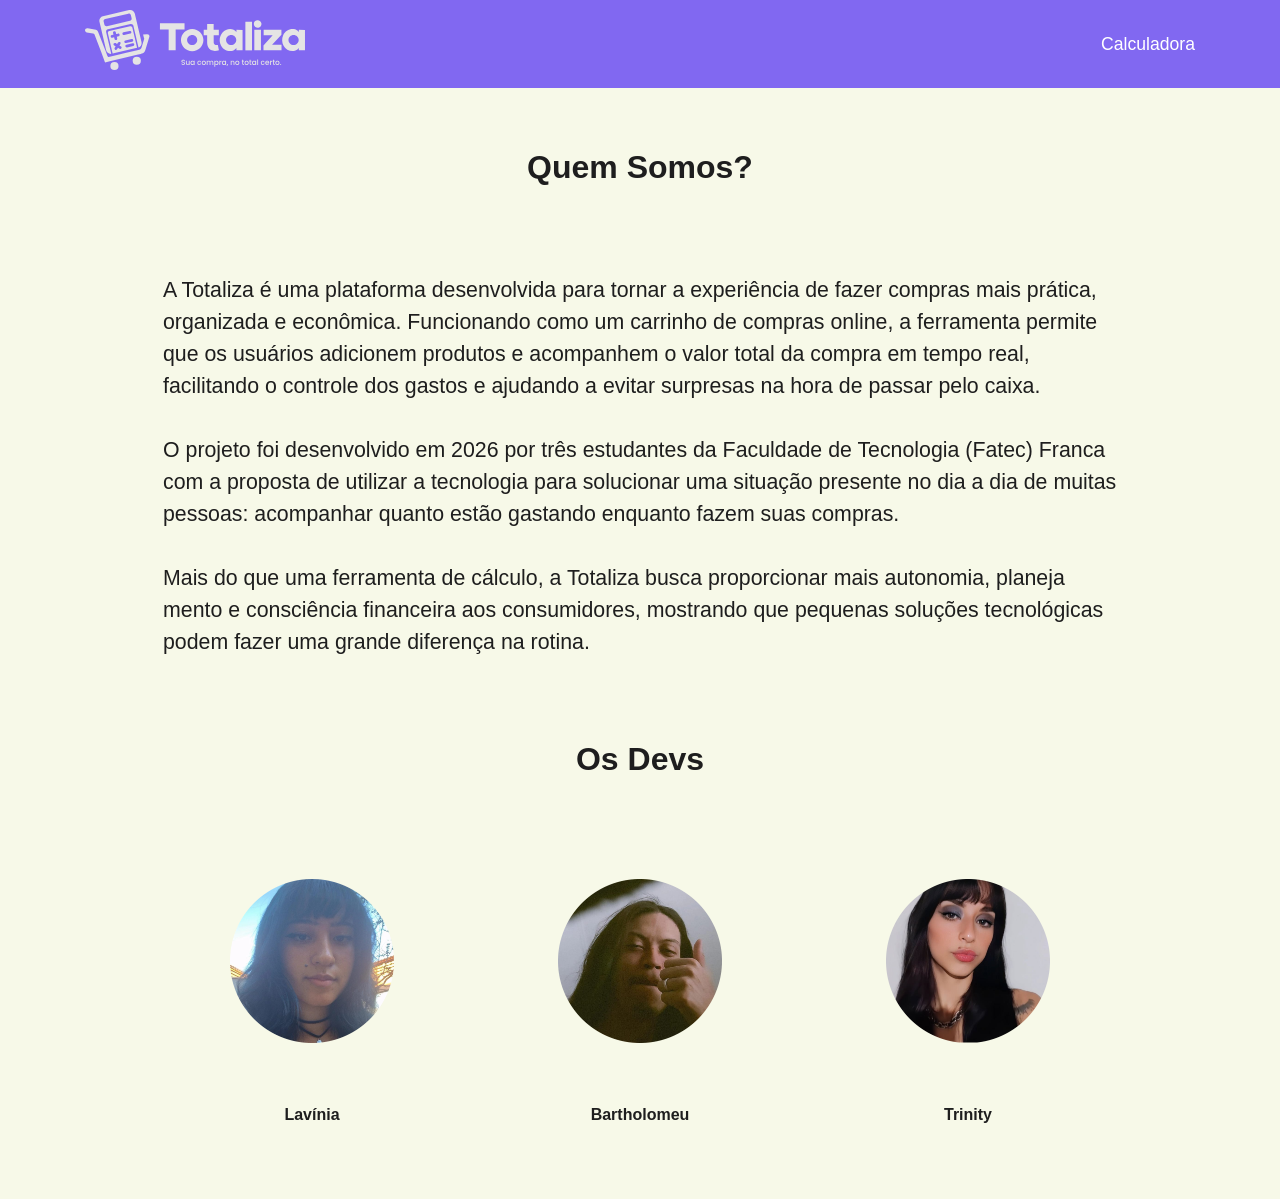
==== pages/aboutus.html @ 021b841a "Atualização dos códigos do projeto e inclusão de página Sobre Nós" ====
<!doctype html>
<html lang="pt-br">
  <head>
    <meta charset="utf-8" />
    <meta
      name="viewport"
      content="width=device-width, initial-scale=1, shrink-to-fit=no"
    />

    <link
      rel="stylesheet"
      href="https://cdn.jsdelivr.net/npm/bootstrap@4.6.2/dist/css/bootstrap.min.css"
      integrity="sha384-xOolHFLEh07PJGoPkLv1IbcEPTNtaed2xpHsD9ESMhqIYd0nLMwNLD69Npy4HI+N"
      crossorigin="anonymous"
    />
    <link rel="stylesheet" href="../style/style.css" />
    <link rel="stylesheet" href="../style/about.css" />

    <title>Totaliza</title>
  </head>
  <body>
    <div class="menu">
      <div class="container align-items-center">
        <a href="../index.html">
          <h1>
          <img
            src="../images/Totaliza-logo-white.svg"
            alt="Totaliza Logo"
            class="logo-totaliza"
          />
        </h1>
        </a>
        <nav>
          <a class="calculadora" href="../index.html">Calculadora</a>
        </nav>
      </div>
    </div>

    <div class="article-container">
      <div>
        <div><h2 class="about-title">Quem Somos?</h2></div>
      </div>
      <div class="container">
        <article>
          <p class="about-text">
            A Totaliza é uma plataforma desenvolvida para tornar a experiência
            de fazer compras mais prática, organizada e econômica. Funcionando
            como um carrinho de compras online, a ferramenta permite que os
            usuários adicionem produtos e acompanhem o valor total da compra em
            tempo real, facilitando o controle dos gastos e ajudando a evitar
            surpresas na hora de passar pelo caixa.
            <br />
            <br />
            O projeto foi desenvolvido em 2026 por três estudantes da Faculdade
            de Tecnologia (Fatec) Franca com a proposta de utilizar a tecnologia
            para solucionar uma situação presente no dia a dia de muitas
            pessoas: acompanhar quanto estão gastando enquanto fazem suas
            compras.
            <br />
            <br />
            Mais do que uma ferramenta de cálculo, a Totaliza busca proporcionar
            mais autonomia, planeja mento e consciência financeira aos
            consumidores, mostrando que pequenas soluções tecnológicas podem
            fazer uma grande diferença na rotina.
          </p>
        </article>
      </div>
    </div>
    <div class="dev-section">
        <section>
          <p class="dev-title">Os Devs</p>
          <ul class="container">
            <li class="dev-card">
              <a href="https://github.com/barbosalavinia2019" target="_blank">
                <div class="dev">
                  <img src="../images/devs/lavinia.png" alt="">
                  <p class="dev-name">Lavínia</p>
                </div>
              </a>
            </li>
            <li class="dev-card">
              <a href="https://github.com/mrbartyy" target="_blank">
                <div class="dev">
                  <img src="../images/devs/barty.png" alt="">
                  <p class="dev-name">Bartholomeu</p>
                </div>
              </a>
            </li>
            <li class="dev-card">
              <a href="https://github.com/MityRiver" target="_blank">
                <div class="dev">
                  <img src="../images/devs/trinity.png" alt="">
                  <p class="dev-name">Trinity</p>
                </div>
              </a>
            </li>
            
          </ul>
        </section>
    </div>

    <script
      src="https://cdn.jsdelivr.net/npm/jquery@3.5.1/dist/jquery.slim.min.js"
      integrity="sha384-DfXdz2htPH0lsSSs5nCTpuj/zy4C+OGpamoFVy38MVBnE+IbbVYUew+OrCXaRkfj"
      crossorigin="anonymous"
    ></script>
    <script
      src="https://cdn.jsdelivr.net/npm/bootstrap@4.6.2/dist/js/bootstrap.bundle.min.js"
      integrity="sha384-Fy6S3B9q64WdZWQUiU+q4/2Lc9npb8tCaSX9FK7E8HnRr0Jz8D6OP9dO5Vg3Q9ct"
      crossorigin="anonymous"
    ></script>
   
    <script src="./script/script.js">

    </script>
  </body>
</html>
---- style/style.css ----
* {
    margin: 0;
    padding: 0;
    box-sizing: border-box;
    font-family: "Poppins", sans-serif;
}

body {
    
    background-color: #f7f9e8;
    font-family: system-ui, -apple-system, sans-serif;
}


/* Header / Menu */
.menu {
    background-color: #8168f1;
    width: 100%;
    padding: 10px 0;
}

.logo-totaliza {
    width: 220px;
    display: block;
}

.quem-somos {
    text-decoration: none;
    font-size: 1.1rem;
    color: #FFF;
    font-weight: 500;
}

.quem-somos:hover {
    color: #e0e0e0;
    text-decoration: none;
}

/* Corpo e Card Cinza */

.list-body {
    padding: 50px 0;
    display: flex;
    justify-content: center;
    width: 100%;
}

/* O quadrado cinza contendo todas as informações */
.lista-fundo {
    background-color: #d8dedf;
    padding: 25px 40px 35px 40px;
    border-radius: 20px;
    width: 100%;
    max-width: 950px; /* Controla a largura máxima do bloco centralizado */
    margin: 0 auto;
}

/* Seção de Orçamento */
.orcamento {
    display: flex;
    align-items: center;
    justify-content: center;
    gap: 15px;
    margin-bottom: 30px;
}

.orcamento-title {
    font-size: 1.3rem;
    font-weight: 600;
    color: #222;
}

.orcamento-input-group {
    display: flex;
    align-items: center;
    gap: 10px;
}

.budget {
    font-size: 1.1rem;
    font-weight: 600;
    background-color: #e6eae9;
    padding: 8px 25px;
    border-radius: 12px;
    color: #333;
}

.edit-bg {
    border: none;
    border-radius: 10px;
    background-color: #8168f1;
    padding: 8px 10px;
    cursor: pointer;
    display: flex;
    align-items: center;
    justify-self: center;
}

.edit-icon {
    width: 18px;
}

/* Itens da Lista */
.item-lista {
    margin-bottom: 0;
}

.produto {
    background-color: #8168f1;
    padding: 18px 15px;
    text-align: center;
    color: #FFF;
    font-weight: 500;
    border-radius: 15px;
    font-size: 1.05rem;
}

.produto-rotulo {
    display: block;
    font-size: 0.95rem;
    color: #333;
    margin-bottom: 2px;
}

.preco-unitario {
    text-align: center;
    color: #000;
    font-weight: 700;
    font-size: 1.3rem;
    margin-bottom: 0;
}

/* Controle de Quantidade (+ e -) */
.controle-quantidade {
    display: flex;
    align-items: center;
    justify-content: space-between;
    background-color: #8168f1;
    border-radius: 14px;
    padding: 6px 14px;
    width: 100%;
    max-width: 160px;
    margin: 0 auto;
    color: #FFF;
}

.qtd-display {
    display: flex;
    flex-direction: column;
    align-items: center;
    line-height: 1.1;
}

.qtd-label {
    font-size: 0.75rem;
    font-weight: 600;
    letter-spacing: 0.5px;
}

.input-qtd {
    width: 45px;
    border: none;
    background: transparent;
    color: #FFF;
    font-weight: 400;
    text-align: center;
    font-size: 1.2rem;
    outline: none;
}

.btn-qtd {
    background: transparent;
    border: none;
    color: #FFF;
    font-weight: 400;
    font-size: 1.8rem;
    line-height: 1;
    padding: 0 4px;
    cursor: pointer;
    user-select: none;
}

.btn-qtd:hover {
    opacity: 0.8;
}

/* Linha Divisória */
.divisor {
    border-top: 1px solid #bdc3c7;
    margin: 18px 0;
}

/* Valor Total da Compra (Rodapé) */
.total-compra-container {
    display: flex;
    align-items: center;
    justify-content: center;
    gap: 20px;
    margin-top: 35px;
}

.total-label {
    font-size: 1.1rem;
    font-weight: 600;
    color: #222;
}

.total-badge {
    background-color: #11b30b;
    color: #FFF;
    font-size: 1.4rem;
    font-weight: 700;
    padding: 10px 45px;
    border-radius: 16px;
}

.container {
    display:flex;
    justify-content: space-between;
}

.adicionar-produto{
    position: absolute;
    right: 30px;
    bottom: 155px;
}

.btn-addProduct{
    position: fixed;        /* Fixa o elemento em relação à janela da tela */
    bottom: 25px;           /* Distância da parte de baixo da tela */
    right: 25px;            /* Distância da lateral direita */
    z-index: 1000;          /* Garante que o botão fique acima dos outros elementos */

}

.botao-adicionar{
    font-size: 32px;
    font-weight: 700;
    background-color: #8168f1;
    color: #FFF;

    padding: 15px 30px;
    border-radius: 100px;

    border: none;
}

.botao-adicionar:hover{
    transition: 0.5s;
    background-color: #5b3ce6;
    padding: 25px 40px;
}


.modal-content{
    position: relative;
    display: -ms-flexbox;
    display: flex;
    -ms-flex-direction: column;
    flex-direction: column;
    width: 100%;
    pointer-events: auto;
    background-color: #d8dedf;
    background-clip: padding-box;
    
    border-radius: 25px;
    outline: 0;
}

.label{
    font-weight: 700;
}

.btn{
    display: inline-block;
    font-weight: 400;
    text-align: center;
    vertical-align: middle;
    user-select: none;
    background-color: #5b3ce6;
    color: #fff;
    border: 1px solid transparent;
    padding: .375rem .75rem;
    font-size: 1rem;
    line-height: 1.5;
    border-radius: 15px;
    transition: color .15s ease-in-out,background-color .15s ease-in-out,border-color .15s ease-in-out,box-shadow .15s ease-in-out;
}

.btn-cancel{
    display: inline-block;
    font-weight: 400;
    text-align: center;
    vertical-align: middle;
    user-select: none;
    background-color: #9c9c9c;
    color: #fff;
    border: 1px solid transparent;
    padding: .375rem .75rem;
    font-size: 1rem;
    line-height: 1.5;
    border-radius: 15px;
    transition: color .15s ease-in-out,background-color .15s ease-in-out,border-color .15s ease-in-out,box-shadow .15s ease-in-out;
}

.form-control {
    display: block;
    width: 100%;
    height: calc(1.5em + .75rem + 2px);
    padding: .375rem .75rem;
    font-size: 1rem;
    font-weight: 400;
    line-height: 1.5;
    color: #495057;
    background-color: #fff;
    background-clip: padding-box;
    border: 1px solid #ced4da;
    border-radius: .30rem;
    transition: border-color .15s ease-in-out, box-shadow .15s ease-in-out;
}

.edit-product {
    display: block;
    width: 100%;
    height: calc(1.5em + .75rem + 2px);
    padding: .375rem .75rem;
    font-size: 1rem;
    font-weight: 400;
    line-height: 1.5;
    color: #495057;
    background-color: #fff;
    background-clip: padding-box;
    border: 1px solid #ced4da;
    border-radius: 15px;
    transition: border-color .15s ease-in-out, box-shadow .15s ease-in-out;
}

.alerta-orcamento {
    text-align: center;
    color: #ff0000;
    font-weight: 600;
    font-size: 12px;
    margin-top: 10px;
    padding-left: 225px;
}
---- style/about.css ----
.calculadora {
    text-decoration: none;
    font-size: 1.1rem;
    color: #FFF;
    font-weight: 500;
}

.calculadora:hover {
    transition: .5s;
    color: #e0e0e0;
    text-decoration: none;
}

.article-container{
    width: 80%;
    margin: auto;
}

.about-title{
    color: #1E1E1E;
    text-align: center;
    padding: 60px;
    font-weight: 700;
}

.about-text{
    color: #1E1E1E;
    font-size: 16pt;
    padding: 20px;
}

.dev-title{
    padding: 40px;
    color: #1E1E1E;
    font-size: 24pt;
    font-weight: 700;
    text-align: center;
}

.dev-section ul li{
    list-style: none;
}

.dev-section ul{
    padding: 0 120px;
}

.dev-card{
    padding: 40px;
    border-radius: 15px;
    transition: transform 0.4s ease, box-shadow 0.4s ease;
    will-change: transform;
}

.dev-card:hover{
    transform: scale(1.08); 
}

.dev-card:hover img{
    transform: scale(1.10);
    border: 4px solid #8168F1;
    border-radius: 100%;
}

.dev-card:hover .dev-name{
    color: #8168F1;
    transition: .5s;
}

.dev-card a {
    text-decoration: none;
}

.dev img{
    width: 164px;
}

.dev-name{
    text-align: center;
    color: #1E1E1E;
    padding-top: 60px;
    font-weight: 700;
}
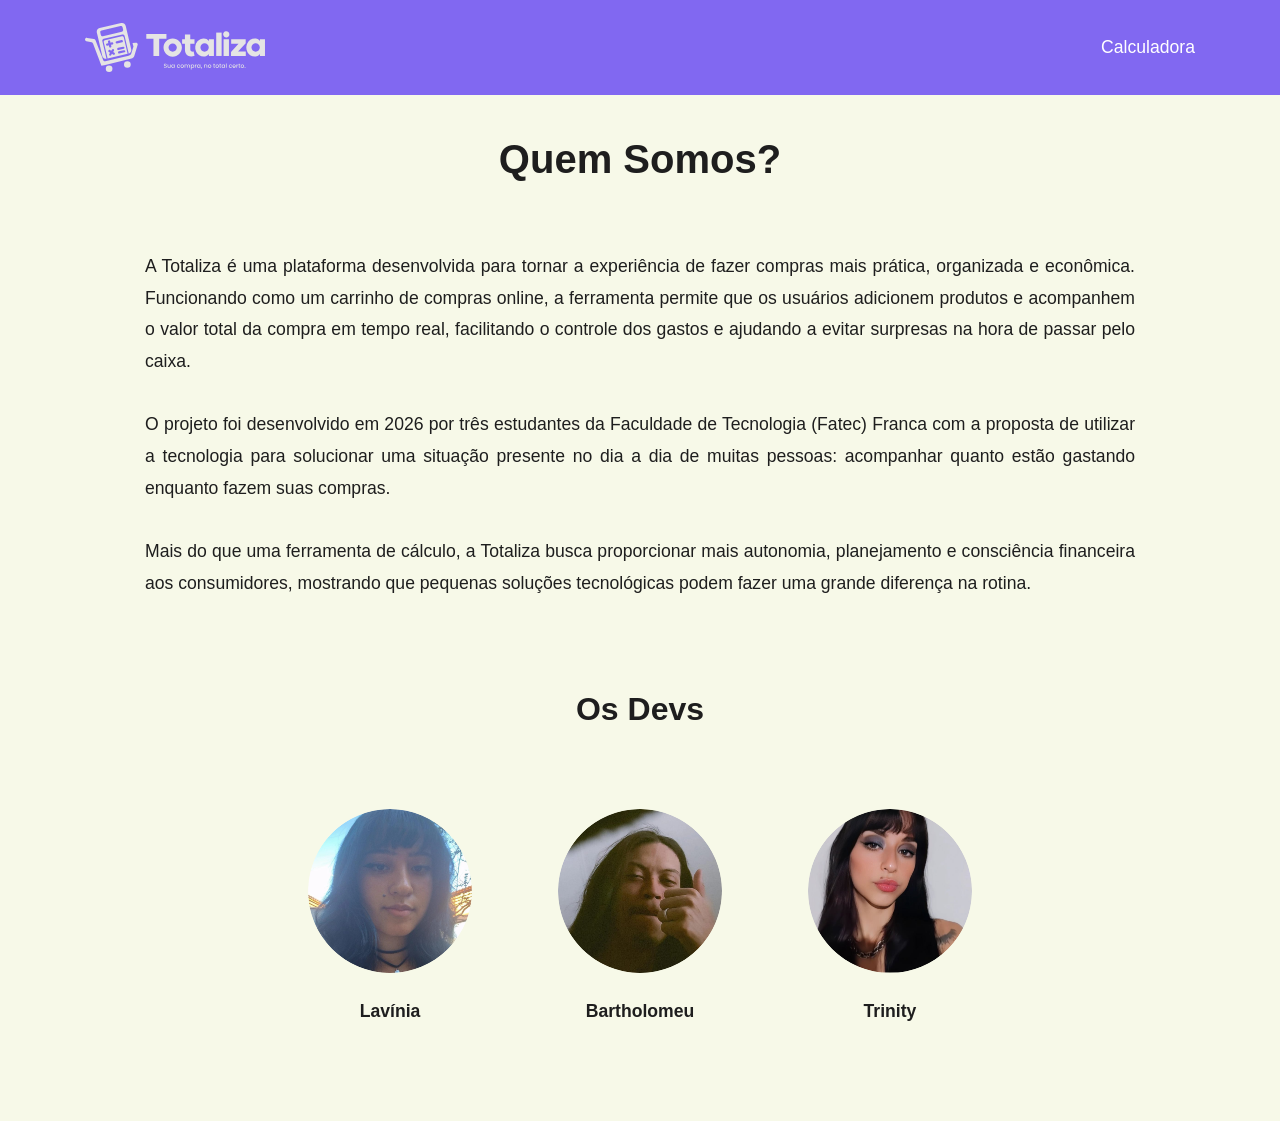
==== commit 19170c5a: "Atualização e correções dos códigos do projeto Totaliza: Index.html, style.css, about.css e aboutus." ====
--- a/pages/aboutus.html
+++ b/pages/aboutus.html
@@ -23,12 +23,12 @@
       <div class="container align-items-center">
         <a href="../index.html">
           <h1>
-          <img
-            src="../images/Totaliza-logo-white.svg"
-            alt="Totaliza Logo"
-            class="logo-totaliza"
-          />
-        </h1>
+            <img
+              src="../images/Totaliza-logo-white.svg"
+              alt="Totaliza Logo"
+              class="logo-totaliza"
+            />
+          </h1>
         </a>
         <nav>
           <a class="calculadora" href="../index.html">Calculadora</a>
@@ -59,7 +59,7 @@
             <br />
             <br />
             Mais do que uma ferramenta de cálculo, a Totaliza busca proporcionar
-            mais autonomia, planeja mento e consciência financeira aos
+            mais autonomia, planejamento e consciência financeira aos
             consumidores, mostrando que pequenas soluções tecnológicas podem
             fazer uma grande diferença na rotina.
           </p>
@@ -67,36 +67,47 @@
       </div>
     </div>
     <div class="dev-section">
-        <section>
-          <p class="dev-title">Os Devs</p>
-          <ul class="container">
-            <li class="dev-card">
-              <a href="https://github.com/barbosalavinia2019" target="_blank">
-                <div class="dev">
-                  <img src="../images/devs/lavinia.png" alt="">
-                  <p class="dev-name">Lavínia</p>
-                </div>
-              </a>
-            </li>
-            <li class="dev-card">
-              <a href="https://github.com/mrbartyy" target="_blank">
-                <div class="dev">
-                  <img src="../images/devs/barty.png" alt="">
-                  <p class="dev-name">Bartholomeu</p>
-                </div>
-              </a>
-            </li>
-            <li class="dev-card">
-              <a href="https://github.com/MityRiver" target="_blank">
-                <div class="dev">
-                  <img src="../images/devs/trinity.png" alt="">
-                  <p class="dev-name">Trinity</p>
-                </div>
-              </a>
-            </li>
-            
-          </ul>
-        </section>
+      <section>
+        <p class="dev-title">Os Devs</p>
+        <ul class="container">
+          <li class="dev-card">
+            <a
+              href="https://github.com/barbosalavinia2019"
+              target="_blank"
+              rel="noopener noreferrer"
+            >
+              <div class="dev">
+                <img src="../images/devs/lavinia.png" alt="Lavínia" />
+                <p class="dev-name">Lavínia</p>
+              </div>
+            </a>
+          </li>
+          <li class="dev-card">
+            <a
+              href="https://github.com/mrbartyy"
+              target="_blank"
+              rel="noopener noreferrer"
+            >
+              <div class="dev">
+                <img src="../images/devs/barty.png" alt="Lavínia" />
+                <p class="dev-name">Bartholomeu</p>
+              </div>
+            </a>
+          </li>
+          <li class="dev-card">
+            <a
+              href="https://github.com/MityRiver"
+              target="_blank"
+              rel="noopener noreferrer"
+            >
+              <div class="dev">
+                <img src="../images/devs/trinity.png" alt="Lavínia" />
+                <p class="dev-name">Trinity</p>
+              </div>
+            </a>
+          </li>
+        </ul>
+      </section>
     </div>
 
     <script
@@ -109,9 +120,7 @@
       integrity="sha384-Fy6S3B9q64WdZWQUiU+q4/2Lc9npb8tCaSX9FK7E8HnRr0Jz8D6OP9dO5Vg3Q9ct"
       crossorigin="anonymous"
     ></script>
-   
-    <script src="./script/script.js">
 
-    </script>
+    <script src="./script/script.js"></script>
   </body>
 </html>
--- a/style/style.css
+++ b/style/style.css
@@ -6,21 +6,34 @@
 }
 
 body {
-    
     background-color: #f7f9e8;
     font-family: system-ui, -apple-system, sans-serif;
-}
-
-
-/* Header / Menu */
+    overflow-x: hidden;
+}
+
+/* Menu */
+
 .menu {
     background-color: #8168f1;
     width: 100%;
     padding: 10px 0;
 }
 
+.menu .container {
+    display: flex;
+    justify-content: space-between;
+    align-items: center;
+    gap: 15px;
+}
+
+.menu h1 {
+    margin: 0;
+}
+
 .logo-totaliza {
     width: 220px;
+    max-width: 100%;
+    height: auto;
     display: block;
 }
 
@@ -29,6 +42,8 @@
     font-size: 1.1rem;
     color: #FFF;
     font-weight: 500;
+    white-space: nowrap;
+    transition: color 0.3s ease;
 }
 
 .quem-somos:hover {
@@ -36,7 +51,7 @@
     text-decoration: none;
 }
 
-/* Corpo e Card Cinza */
+/*  Corpo da lista */
 
 .list-body {
     padding: 50px 0;
@@ -45,21 +60,22 @@
     width: 100%;
 }
 
-/* O quadrado cinza contendo todas as informações */
 .lista-fundo {
     background-color: #d8dedf;
-    padding: 25px 40px 35px 40px;
+    padding: 25px 40px 35px;
     border-radius: 20px;
     width: 100%;
-    max-width: 950px; /* Controla a largura máxima do bloco centralizado */
+    max-width: 950px;
     margin: 0 auto;
 }
 
-/* Seção de Orçamento */
+/* Orçamento */
+
 .orcamento {
     display: flex;
     align-items: center;
     justify-content: center;
+    flex-wrap: wrap;
     gap: 15px;
     margin-bottom: 30px;
 }
@@ -68,6 +84,7 @@
     font-size: 1.3rem;
     font-weight: 600;
     color: #222;
+    margin: 0;
 }
 
 .orcamento-input-group {
@@ -83,6 +100,7 @@
     padding: 8px 25px;
     border-radius: 12px;
     color: #333;
+    white-space: nowrap;
 }
 
 .edit-bg {
@@ -93,16 +111,21 @@
     cursor: pointer;
     display: flex;
     align-items: center;
-    justify-self: center;
+    justify-content: center;
+    flex-shrink: 0;
 }
 
 .edit-icon {
     width: 18px;
-}
-
-/* Itens da Lista */
+    height: auto;
+}
+
+/* Lista */
+
 .item-lista {
+    justify-self: center;
     margin-bottom: 0;
+    width: 100%;
 }
 
 .produto {
@@ -113,6 +136,7 @@
     font-weight: 500;
     border-radius: 15px;
     font-size: 1.05rem;
+    overflow-wrap: anywhere;
 }
 
 .produto-rotulo {
@@ -128,9 +152,11 @@
     font-weight: 700;
     font-size: 1.3rem;
     margin-bottom: 0;
-}
-
-/* Controle de Quantidade (+ e -) */
+    overflow-wrap: anywhere;
+}
+
+/* Quantidade */
+
 .controle-quantidade {
     display: flex;
     align-items: center;
@@ -142,6 +168,7 @@
     max-width: 160px;
     margin: 0 auto;
     color: #FFF;
+    gap: 5px;
 }
 
 .qtd-display {
@@ -159,6 +186,7 @@
 
 .input-qtd {
     width: 45px;
+    min-width: 0;
     border: none;
     background: transparent;
     color: #FFF;
@@ -178,24 +206,32 @@
     padding: 0 4px;
     cursor: pointer;
     user-select: none;
+    flex-shrink: 0;
 }
 
 .btn-qtd:hover {
     opacity: 0.8;
 }
 
-/* Linha Divisória */
+.botao-edit{
+    justify-self: center;
+}
+
+/* Linha horizontal */
+
 .divisor {
     border-top: 1px solid #bdc3c7;
     margin: 18px 0;
 }
 
-/* Valor Total da Compra (Rodapé) */
+/* Valor total da Compra */
+
 .total-compra-container {
     display: flex;
     align-items: center;
     justify-content: center;
-    gap: 20px;
+    flex-wrap: wrap;
+    gap: 15px;
     margin-top: 35px;
 }
 
@@ -203,6 +239,7 @@
     font-size: 1.1rem;
     font-weight: 600;
     color: #222;
+    text-align: center;
 }
 
 .total-badge {
@@ -210,102 +247,121 @@
     color: #FFF;
     font-size: 1.4rem;
     font-weight: 700;
-    padding: 10px 45px;
+    padding: 10px 35px;
     border-radius: 16px;
-}
-
-.container {
-    display:flex;
-    justify-content: space-between;
-}
-
-.adicionar-produto{
-    position: absolute;
-    right: 30px;
-    bottom: 155px;
-}
-
-.btn-addProduct{
-    position: fixed;        /* Fixa o elemento em relação à janela da tela */
-    bottom: 25px;           /* Distância da parte de baixo da tela */
-    right: 25px;            /* Distância da lateral direita */
-    z-index: 1000;          /* Garante que o botão fique acima dos outros elementos */
-
-}
-
-.botao-adicionar{
+    text-align: center;
+    overflow-wrap: anywhere;
+}
+
+/* Botão Adicionar Produto */
+
+.btn-addProduct {
+    position: fixed;
+    bottom: 25px;
+    right: 25px;
+    z-index: 1000;
+}
+
+.botao-adicionar {
     font-size: 32px;
     font-weight: 700;
     background-color: #8168f1;
     color: #FFF;
-
     padding: 15px 30px;
     border-radius: 100px;
-
     border: none;
-}
-
-.botao-adicionar:hover{
-    transition: 0.5s;
+    cursor: pointer;
+    transition: background-color 0.3s ease, transform 0.3s ease;
+    box-shadow: 0 4px 12px rgba(0, 0, 0, 0.2);
+}
+
+.botao-adicionar:hover {
     background-color: #5b3ce6;
-    padding: 25px 40px;
-}
-
-
-.modal-content{
+    transform: scale(1.08);
+}
+
+/* Modal */
+
+.modal-content {
     position: relative;
-    display: -ms-flexbox;
-    display: flex;
-    -ms-flex-direction: column;
+    display: flex;
     flex-direction: column;
     width: 100%;
     pointer-events: auto;
     background-color: #d8dedf;
     background-clip: padding-box;
-    
     border-radius: 25px;
     outline: 0;
-}
-
-.label{
+    overflow: hidden;
+}
+
+.modal-header,
+.modal-body,
+.modal-footer {
+    padding: 20px;
+}
+
+.modal-title {
     font-weight: 700;
 }
 
-.btn{
+.modal-footer {
+    display: flex;
+    flex-wrap: wrap;
+    gap: 10px;
+}
+
+.modal-footer button {
+    flex: 1 1 auto;
+}
+
+/*  Botões do Modal */
+
+.label {
+    font-weight: 700;
+}
+
+.btn,
+.btn-cancel {
     display: inline-block;
     font-weight: 400;
     text-align: center;
     vertical-align: middle;
     user-select: none;
-    background-color: #5b3ce6;
     color: #fff;
     border: 1px solid transparent;
     padding: .375rem .75rem;
     font-size: 1rem;
     line-height: 1.5;
     border-radius: 15px;
-    transition: color .15s ease-in-out,background-color .15s ease-in-out,border-color .15s ease-in-out,box-shadow .15s ease-in-out;
-}
-
-.btn-cancel{
-    display: inline-block;
-    font-weight: 400;
-    text-align: center;
-    vertical-align: middle;
-    user-select: none;
+    transition: background-color .15s ease-in-out;
+    cursor: pointer;
+}
+
+.btn {
+    background-color: #5b3ce6;
+}
+
+.btn:hover {
+    background-color: #4628c9;
+    color: #fff;
+}
+
+.btn-cancel {
     background-color: #9c9c9c;
-    color: #fff;
-    border: 1px solid transparent;
-    padding: .375rem .75rem;
-    font-size: 1rem;
-    line-height: 1.5;
-    border-radius: 15px;
-    transition: color .15s ease-in-out,background-color .15s ease-in-out,border-color .15s ease-in-out,box-shadow .15s ease-in-out;
-}
-
-.form-control {
+}
+
+.btn-cancel:hover {
+    background-color: #777;
+}
+
+/* Formulário */
+
+.form-control,
+.edit-product {
     display: block;
     width: 100%;
+    min-width: 0;
     height: calc(1.5em + .75rem + 2px);
     padding: .375rem .75rem;
     font-size: 1rem;
@@ -320,20 +376,17 @@
 }
 
 .edit-product {
-    display: block;
-    width: 100%;
-    height: calc(1.5em + .75rem + 2px);
-    padding: .375rem .75rem;
-    font-size: 1rem;
-    font-weight: 400;
-    line-height: 1.5;
-    color: #495057;
-    background-color: #fff;
-    background-clip: padding-box;
-    border: 1px solid #ced4da;
     border-radius: 15px;
-    transition: border-color .15s ease-in-out, box-shadow .15s ease-in-out;
-}
+}
+
+.form-control:focus,
+.edit-product:focus {
+    border-color: #8168f1;
+    outline: 0;
+    box-shadow: 0 0 0 0.2rem rgba(129, 104, 241, 0.2);
+}
+
+/* Alerta do orçamento estourando */
 
 .alerta-orcamento {
     text-align: center;
@@ -341,5 +394,274 @@
     font-weight: 600;
     font-size: 12px;
     margin-top: 10px;
-    padding-left: 225px;
-}+    padding-left: 215px;
+}
+
+/* Tablets e Celulares até 768px */
+
+@media (max-width: 768px) {
+
+    .list-body {
+        padding: 30px 0;
+    }
+
+    .lista-fundo {
+        padding: 25px 20px 30px;
+    }
+
+    .logo-totaliza {
+        width: 180px;
+    }
+
+    .orcamento-title {
+        font-size: 1.15rem;
+    }
+
+    .budget {
+        font-size: 1rem;
+        padding: 8px 18px;
+    }
+
+    .total-compra-container {
+        gap: 12px;
+    }
+
+    .total-label {
+        font-size: 1rem;
+    }
+
+    .total-badge {
+        font-size: 1.2rem;
+        padding: 10px 25px;
+    }
+
+    .produto {
+        font-size: 0.95rem;
+        padding: 15px 10px;
+    }
+
+    .preco-unitario {
+        font-size: 1.1rem;
+    }
+
+    .controle-quantidade {
+        max-width: 145px;
+        padding: 6px 10px;
+    }
+
+    .btn-addProduct {
+        bottom: 20px;
+        right: 20px;
+    }
+
+    .botao-adicionar {
+        font-size: 28px;
+        padding: 12px 25px;
+    }
+
+    .alerta-orcamento {
+        font-size: 11px;
+        padding: 0;
+    }
+}
+
+/* Celulares até 576px */
+
+@media (max-width: 576px) {
+
+    .menu {
+        padding: 12px 0;
+    }
+
+    .menu .container {
+        padding: 0 15px;
+    }
+
+    .logo-totaliza {
+        width: 145px;
+    }
+
+    .quem-somos {
+        font-size: 0.9rem;
+    }
+
+    .list-body {
+        padding: 20px 0;
+    }
+
+    .list-body > .container {
+        padding-left: 10px;
+        padding-right: 10px;
+    }
+
+    .lista-fundo {
+        padding: 20px 12px 25px;
+        border-radius: 15px;
+    }
+
+    .orcamento {
+        gap: 10px;
+        margin-bottom: 25px;
+    }
+
+    .orcamento-title {
+        font-size: 1.05rem;
+    }
+
+    .budget {
+        font-size: 0.95rem;
+        padding: 8px 15px;
+    }
+
+    .edit-bg {
+        padding: 8px;
+    }
+
+    .produto {
+        font-size: 0.9rem;
+        padding: 12px 8px;
+    }
+
+    .produto-rotulo {
+        font-size: 0.85rem;
+    }
+
+    .preco-unitario {
+        font-size: 1rem;
+    }
+
+    .controle-quantidade {
+        max-width: 130px;
+        padding: 5px 8px;
+    }
+
+    .input-qtd {
+        font-size: 1rem;
+        width: 35px;
+    }
+
+    .btn-qtd {
+        font-size: 1.5rem;
+    }
+
+    .qtd-label {
+        font-size: 0.65rem;
+    }
+
+    .total-compra-container {
+        flex-direction: column;
+        gap: 10px;
+        margin-top: 25px;
+    }
+
+    .total-label {
+        font-size: 0.95rem;
+    }
+
+    .total-badge {
+        width: 100%;
+        font-size: 1.2rem;
+        padding: 10px 15px;
+    }
+
+    .btn-addProduct {
+        bottom: 15px;
+        right: 15px;
+    }
+
+    .botao-adicionar {
+        font-size: 26px;
+        padding: 10px 22px;
+    }
+
+
+    .modal-dialog {
+        width: auto;
+        max-width: none;
+        margin: 10px;
+    }
+
+    .modal-content {
+        border-radius: 18px;
+    }
+
+    .modal-header,
+    .modal-body,
+    .modal-footer {
+        padding: 15px;
+    }
+
+    .modal-title {
+        font-size: 1.1rem;
+    }
+
+    .modal-footer {
+        gap: 8px;
+    }
+
+    .modal-footer button {
+        font-size: 0.9rem;
+    }
+
+    .alerta-orcamento {
+        font-size: 11px;
+        padding: 0;
+    }
+}
+
+/* Celulares até 360p*/
+
+@media (max-width: 360px) {
+
+    .logo-totaliza {
+        width: 125px;
+    }
+
+    .quem-somos {
+        font-size: 0.8rem;
+    }
+
+    .lista-fundo {
+        padding: 15px 8px 20px;
+    }
+
+    .orcamento-title {
+        font-size: 0.95rem;
+    }
+
+    .budget {
+        font-size: 0.85rem;
+        padding: 7px 10px;
+    }
+
+    .botao-adicionar {
+        font-size: 23px;
+        padding: 9px 19px;
+    }
+
+    .modal-footer {
+        flex-direction: column;
+    }
+
+    .modal-footer button {
+        width: 100%;
+    }
+
+    .alerta-orcamento {
+        font-size: 11px;
+        padding: 0;
+    }
+}
+
+/* Acessibilidade */
+
+@media (prefers-reduced-motion: reduce) {
+
+    *,
+    *::before,
+    *::after {
+        transition-duration: 0.01ms !important;
+        animation-duration: 0.01ms !important;
+        scroll-behavior: auto !important;
+    }
+}
--- a/style/about.css
+++ b/style/about.css
@@ -1,83 +1,242 @@
+
+/* Gerais */
+
+* {
+    box-sizing: border-box;
+}
+
+.article-container {
+    width: 100%;
+    max-width: 1100px;
+    margin: 0 auto;
+    padding: 0 20px;
+}
+
+.menu .container {
+    display: flex;
+    align-items: center;
+    justify-content: space-between;
+    min-height: 75px;
+    gap: 20px;
+}
+
+.menu h1 {
+    margin: 0;
+}
+
+.logo-totaliza {
+    display: block;
+    width: 180px;
+    max-width: 100%;
+    height: auto;
+}
+
 .calculadora {
     text-decoration: none;
     font-size: 1.1rem;
     color: #FFF;
     font-weight: 500;
+    transition: color 0.3s ease;
 }
 
 .calculadora:hover {
-    transition: .5s;
     color: #e0e0e0;
     text-decoration: none;
 }
 
-.article-container{
-    width: 80%;
-    margin: auto;
-}
-
-.about-title{
-    color: #1E1E1E;
-    text-align: center;
-    padding: 60px;
+/* Quem somos*/
+
+.about-title {
+    color: #1E1E1E;
+    text-align: center;
+    padding: 40px 10px;
+    font-size: clamp(1.8rem, 4vw, 2.5rem);
     font-weight: 700;
 }
 
-.about-text{
-    color: #1E1E1E;
-    font-size: 16pt;
+.about-text {
+    color: #1E1E1E;
+    font-size: 1.1rem;
+    line-height: 1.8;
     padding: 20px;
-}
-
-.dev-title{
-    padding: 40px;
-    color: #1E1E1E;
-    font-size: 24pt;
+    text-align: justify;
+}
+
+/* DEVs */
+
+.dev-section {
+    width: 100%;
+    padding: 20px 0 50px;
+}
+
+.dev-title {
+    padding: 30px 10px;
+    color: #1E1E1E;
+    font-size: clamp(1.5rem, 3vw, 2rem);
     font-weight: 700;
     text-align: center;
 }
 
-.dev-section ul li{
+.dev-section ul {
+    display: flex;
+    justify-content: center;
+    align-items: stretch;
+    flex-wrap: wrap;
+    gap: 30px;
+    padding: 0 20px;
+    margin: 0 auto;
+    max-width: 1100px;
+}
+
+.dev-section ul li {
     list-style: none;
 }
 
-.dev-section ul{
-    padding: 0 120px;
-}
-
-.dev-card{
-    padding: 40px;
+.dev-card {
+    width: 220px;
+    padding: 30px 20px;
     border-radius: 15px;
+    text-align: center;
     transition: transform 0.4s ease, box-shadow 0.4s ease;
-    will-change: transform;
-}
-
-.dev-card:hover{
-    transform: scale(1.08); 
-}
-
-.dev-card:hover img{
-    transform: scale(1.10);
-    border: 4px solid #8168F1;
-    border-radius: 100%;
-}
-
-.dev-card:hover .dev-name{
-    color: #8168F1;
-    transition: .5s;
 }
 
 .dev-card a {
     text-decoration: none;
-}
-
-.dev img{
+    display: block;
+}
+
+.dev img {
     width: 164px;
-}
-
-.dev-name{
-    text-align: center;
-    color: #1E1E1E;
-    padding-top: 60px;
+    max-width: 100%;
+    height: auto;
+    border-radius: 50%;
+    transition: transform 0.4s ease, border 0.4s ease;
+}
+
+.dev-name {
+    text-align: center;
+    color: #1E1E1E;
+    padding-top: 25px;
     font-weight: 700;
-}+    font-size: 1.1rem;
+    transition: color 0.4s ease;
+}
+
+/* Efeitos de Hover - Card de DEV */
+
+.dev-card:hover {
+    transform: translateY(-5px);
+}
+
+.dev-card:hover img {
+    transform: scale(1.08);
+    border: 4px solid #8168F1;
+}
+
+.dev-card:hover .dev-name {
+    color: #8168F1;
+}
+
+/* Tablet */
+
+@media (max-width: 768px) {
+
+    .article-container {
+        padding: 0 15px;
+    }
+
+    .about-title {
+        padding: 30px 10px;
+    }
+
+    .about-text {
+        font-size: 1rem;
+        padding: 10px;
+        line-height: 1.7;
+    }
+
+    .dev-section ul {
+        gap: 15px;
+    }
+
+    .dev-card {
+        width: 190px;
+        padding: 20px 10px;
+    }
+
+    .dev img {
+        width: 140px;
+    }
+}
+
+/* Responsivo */
+
+@media (max-width: 480px) {
+
+    .menu .container {
+        min-height: 65px;
+        padding: 10px 15px;
+        gap: 10px;
+    }
+
+    .logo-totaliza {
+        width: 135px;
+    }
+
+    .calculadora {
+        font-size: 0.95rem;
+    }
+
+    .article-container {
+        padding: 0 10px;
+    }
+
+    .about-title {
+        padding: 25px 5px;
+    }
+
+    .about-text {
+        font-size: 0.95rem;
+        padding: 10px 5px;
+        text-align: left;
+        line-height: 1.7;
+        text-align: center;
+    }
+
+    .dev-title {
+        padding: 25px 10px;
+    }
+
+    .dev-section ul {
+        flex-direction: column;
+        align-items: center;
+        gap: 10px;
+        padding: 0 10px;
+    }
+
+    .dev-card {
+        width: 100%;
+        max-width: 250px;
+        padding: 20px;
+    }
+
+    .dev img {
+        width: 130px;
+    }
+
+    .dev-name {
+        padding-top: 15px;
+        font-size: 1rem;
+    }
+}
+
+/* Acessibilidade*/
+
+@media (prefers-reduced-motion: reduce) {
+    .dev-card,
+    .dev img,
+    .dev-name,
+    .calculadora {
+        transition: none;
+    }
+}
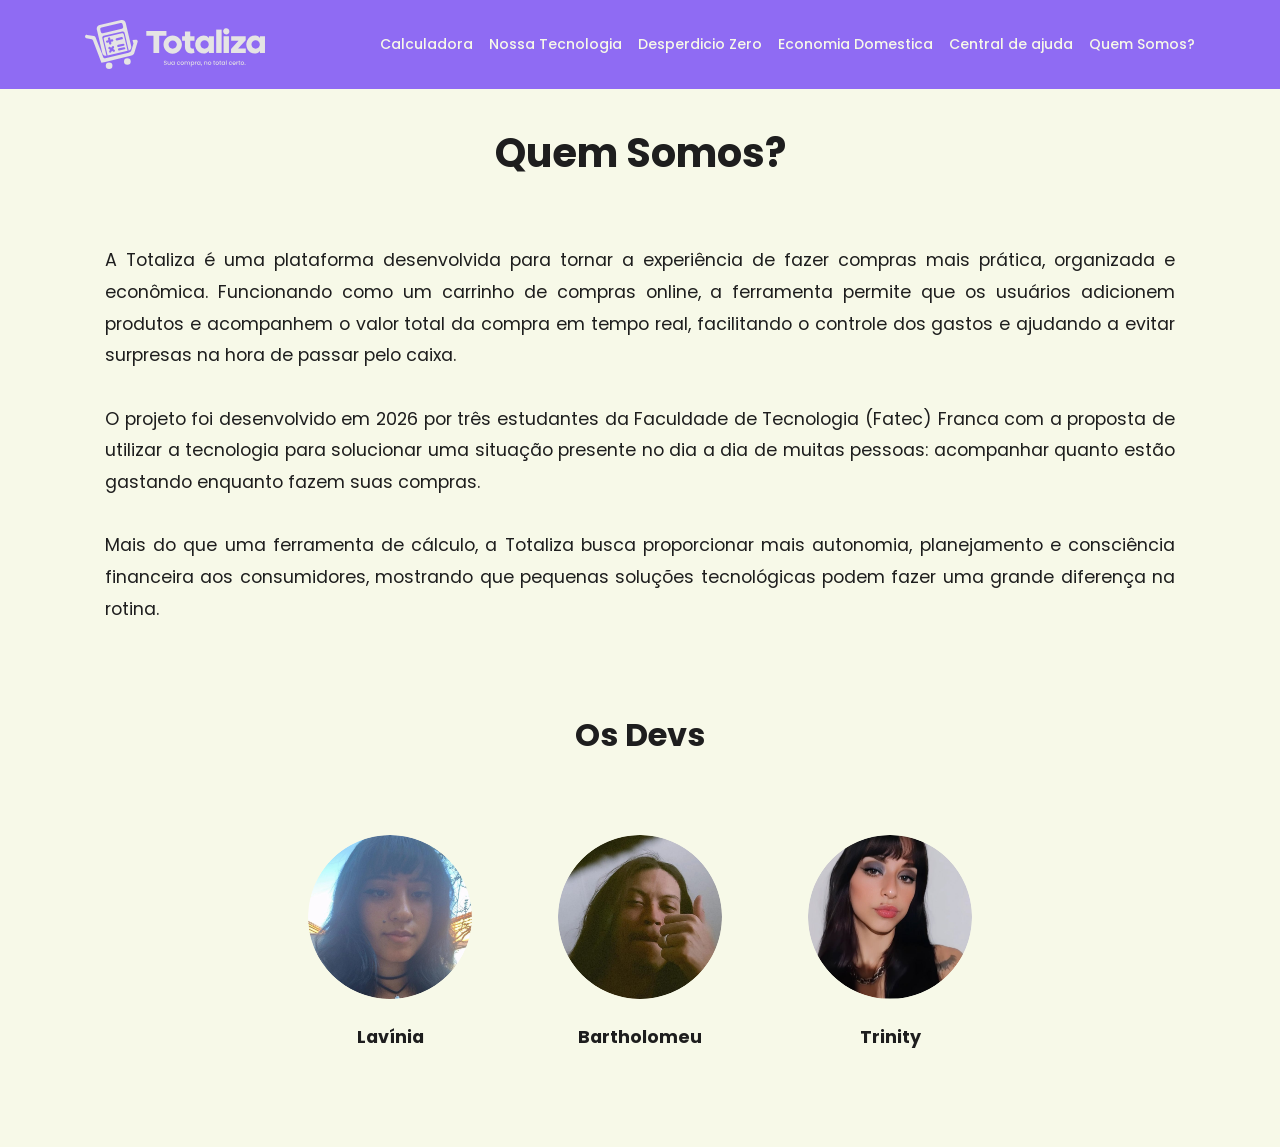
==== commit 94618c54: "Atualização do projeto Totaliza - Adicionando Responsividade" ====
--- a/pages/aboutus.html
+++ b/pages/aboutus.html
@@ -15,8 +15,16 @@
     />
     <link rel="stylesheet" href="../style/style.css" />
     <link rel="stylesheet" href="../style/about.css" />
+    <link rel="stylesheet" href="../style/navbar.css" />
 
-    <title>Totaliza</title>
+    <link rel="preconnect" href="https://fonts.googleapis.com" />
+    <link rel="preconnect" href="https://fonts.gstatic.com" crossorigin />
+    <link
+      href="https://fonts.googleapis.com/css2?family=Poppins:wght@100;200;300;400;600;700&display=swap"
+      rel="stylesheet"
+    />
+
+    <title>Sobre nós</title>
   </head>
   <body>
     <div class="menu">
@@ -30,8 +38,14 @@
             />
           </h1>
         </a>
-        <nav>
-          <a class="calculadora" href="../index.html">Calculadora</a>
+        <button class="menu-toggle" type="button" aria-label="Abrir menu" aria-expanded="false" aria-controls="menu-principal"><span></span><span></span><span></span></button>
+        <nav class="nav-bar" id="menu-principal">
+          <a class="quem-somos" href="../index.html">Calculadora</a>
+        <a class="quem-somos" href="../pages/ourtech.html">Nossa Tecnologia</a>
+        <a class="quem-somos" href="../pages/desperdicio.html">Desperdicio Zero</a>
+        <a class="quem-somos" href="../pages/economia.html">Economia Domestica</a>
+        <a class="quem-somos" href="../pages/help.html">Central de ajuda</a>
+        <a class="quem-somos" href="../pages/aboutus.html">Quem Somos?</a>
         </nav>
       </div>
     </div>
@@ -122,5 +136,7 @@
     ></script>
 
     <script src="./script/script.js"></script>
+  <script src="../script/navbar.js"></script>
+  
   </body>
 </html>
--- a/style/style.css
+++ b/style/style.css
@@ -11,47 +11,7 @@
     overflow-x: hidden;
 }
 
-/* Menu */
-
-.menu {
-    background-color: #8168f1;
-    width: 100%;
-    padding: 10px 0;
-}
-
-.menu .container {
-    display: flex;
-    justify-content: space-between;
-    align-items: center;
-    gap: 15px;
-}
-
-.menu h1 {
-    margin: 0;
-}
-
-.logo-totaliza {
-    width: 220px;
-    max-width: 100%;
-    height: auto;
-    display: block;
-}
-
-.quem-somos {
-    text-decoration: none;
-    font-size: 1.1rem;
-    color: #FFF;
-    font-weight: 500;
-    white-space: nowrap;
-    transition: color 0.3s ease;
-}
-
-.quem-somos:hover {
-    color: #e0e0e0;
-    text-decoration: none;
-}
-
-/*  Corpo da lista */
+/* Corpo da lista */
 
 .list-body {
     padding: 50px 0;
@@ -118,6 +78,18 @@
 .edit-icon {
     width: 18px;
     height: auto;
+}
+
+.botao-erase{
+    background-color: red;
+}
+
+.erase-icon{
+    width: 16px;
+}
+
+.btn-danger{
+    background-color: red;
 }
 
 /* Lista */
@@ -315,7 +287,7 @@
     flex: 1 1 auto;
 }
 
-/*  Botões do Modal */
+/* Botões do Modal */
 
 .label {
     font-weight: 700;
@@ -340,6 +312,23 @@
 
 .btn {
     background-color: #5b3ce6;
+}
+
+.btn,
+.btn-danger {
+    display: inline-block;
+    font-weight: 400;
+    text-align: center;
+    vertical-align: middle;
+    user-select: none;
+    color: #fff;
+    border: 1px solid transparent;
+    padding: .375rem .75rem;
+    font-size: 1rem;
+    line-height: 1.5;
+    border-radius: 15px;
+    transition: background-color .15s ease-in-out;
+    cursor: pointer;
 }
 
 .btn:hover {
@@ -400,7 +389,6 @@
 /* Tablets e Celulares até 768px */
 
 @media (max-width: 768px) {
-
     .list-body {
         padding: 30px 0;
     }
@@ -468,7 +456,6 @@
 /* Celulares até 576px */
 
 @media (max-width: 576px) {
-
     .menu {
         padding: 12px 0;
     }
@@ -574,7 +561,6 @@
         padding: 10px 22px;
     }
 
-
     .modal-dialog {
         width: auto;
         max-width: none;
@@ -609,10 +595,9 @@
     }
 }
 
-/* Celulares até 360p*/
+/* Celulares até 360px */
 
 @media (max-width: 360px) {
-
     .logo-totaliza {
         width: 125px;
     }
@@ -656,7 +641,6 @@
 /* Acessibilidade */
 
 @media (prefers-reduced-motion: reduce) {
-
     *,
     *::before,
     *::after {
@@ -665,3 +649,5 @@
         scroll-behavior: auto !important;
     }
 }
+
+
--- a/style/about.css
+++ b/style/about.css
@@ -1,49 +1,3 @@
-
-/* Gerais */
-
-* {
-    box-sizing: border-box;
-}
-
-.article-container {
-    width: 100%;
-    max-width: 1100px;
-    margin: 0 auto;
-    padding: 0 20px;
-}
-
-.menu .container {
-    display: flex;
-    align-items: center;
-    justify-content: space-between;
-    min-height: 75px;
-    gap: 20px;
-}
-
-.menu h1 {
-    margin: 0;
-}
-
-.logo-totaliza {
-    display: block;
-    width: 180px;
-    max-width: 100%;
-    height: auto;
-}
-
-.calculadora {
-    text-decoration: none;
-    font-size: 1.1rem;
-    color: #FFF;
-    font-weight: 500;
-    transition: color 0.3s ease;
-}
-
-.calculadora:hover {
-    color: #e0e0e0;
-    text-decoration: none;
-}
-
 /* Quem somos*/
 
 .about-title {
@@ -130,11 +84,11 @@
 
 .dev-card:hover img {
     transform: scale(1.08);
-    border: 4px solid #8168F1;
+    border: 4px solid #8F6BF3;
 }
 
 .dev-card:hover .dev-name {
-    color: #8168F1;
+    color: #8F6BF3;
 }
 
 /* Tablet */
@@ -240,3 +194,10 @@
         transition: none;
     }
 }
+
+
+/* Ajustes adicionais para telas estreitas */
+@media (max-width: 480px) {
+ .about-text { text-align: left; overflow-wrap: anywhere; }
+ .dev-section ul { padding-left: 0; }
+}
--- a/style/navbar.css
+++ b/style/navbar.css
@@ -0,0 +1,76 @@
+/* Menu */
+
+.menu {
+    background-color: #8F6BF3;
+    width: 100%;
+    padding: 20px 0;
+}
+
+.menu .container {
+    display: flex;
+    justify-content: space-around;
+    align-items: center;
+}
+
+.menu h1 {
+    margin: 0;
+}
+
+.logo-totaliza {
+    width: 180px;
+    max-width: 100%;
+    height: auto;
+    display: block;
+}
+
+.quem-somos {
+    font-family: "Poppins", sans-serif;
+    text-decoration: none;
+    font-size: 1.1rem;
+    color: #F7F9E8;
+    font-weight: 500;
+    white-space: nowrap;
+    transition: color 0.3s ease;
+}
+
+.quem-somos:hover {
+    color: #e0e0e0;
+    text-decoration: none;
+}
+
+.nav-bar a{
+    color: #F7F9E8;
+    text-decoration: none;
+    padding-left: 20px;
+    font-size: 14px;
+}
+
+
+
+
+/* Navegação responsiva compartilhada */
+*, *::before, *::after { box-sizing: border-box; }
+html { overflow-x: clip; }
+body { min-width: 0; overflow-x: clip; }
+img { max-width: 100%; height: auto; }
+.menu .container { justify-content: space-between; gap: 18px; }
+.menu .container > a { flex-shrink: 0; }
+.nav-bar { display: flex; flex-wrap: wrap; align-items: center; justify-content: flex-end; gap: 10px 16px; }
+.nav-bar a { padding-left: 0; font-size: 0.875rem; }
+.menu-toggle { display: none; background: transparent; border: 1px solid rgba(255,255,255,.7); border-radius: 8px; padding: 10px; cursor: pointer; }
+.menu-toggle span { display: block; width: 23px; height: 2px; margin: 4px 0; background: white; }
+.menu-toggle:focus-visible, .nav-bar a:focus-visible { outline: 3px solid white; outline-offset: 3px; }
+@media (max-width: 1024px) {
+  .menu .container { flex-wrap: wrap; }
+  .nav-bar { flex: 1 1 100%; justify-content: center; }
+}
+@media (max-width: 768px) {
+  .menu { padding: 12px 0; }
+  .menu .container { flex-wrap: wrap; justify-content: space-between; }
+  .logo-totaliza { width: 145px; }
+  .menu-toggle { display: block; }
+  .nav-bar { display: none; flex: 1 1 100%; flex-direction: column; align-items: stretch; gap: 0; padding: 8px 0; }
+  .nav-bar.is-open { display: flex; }
+  .nav-bar a { display: block; padding: 12px 10px; white-space: normal; }
+  .nav-bar a:hover { background: rgba(255,255,255,.12); transform: none; }
+}
